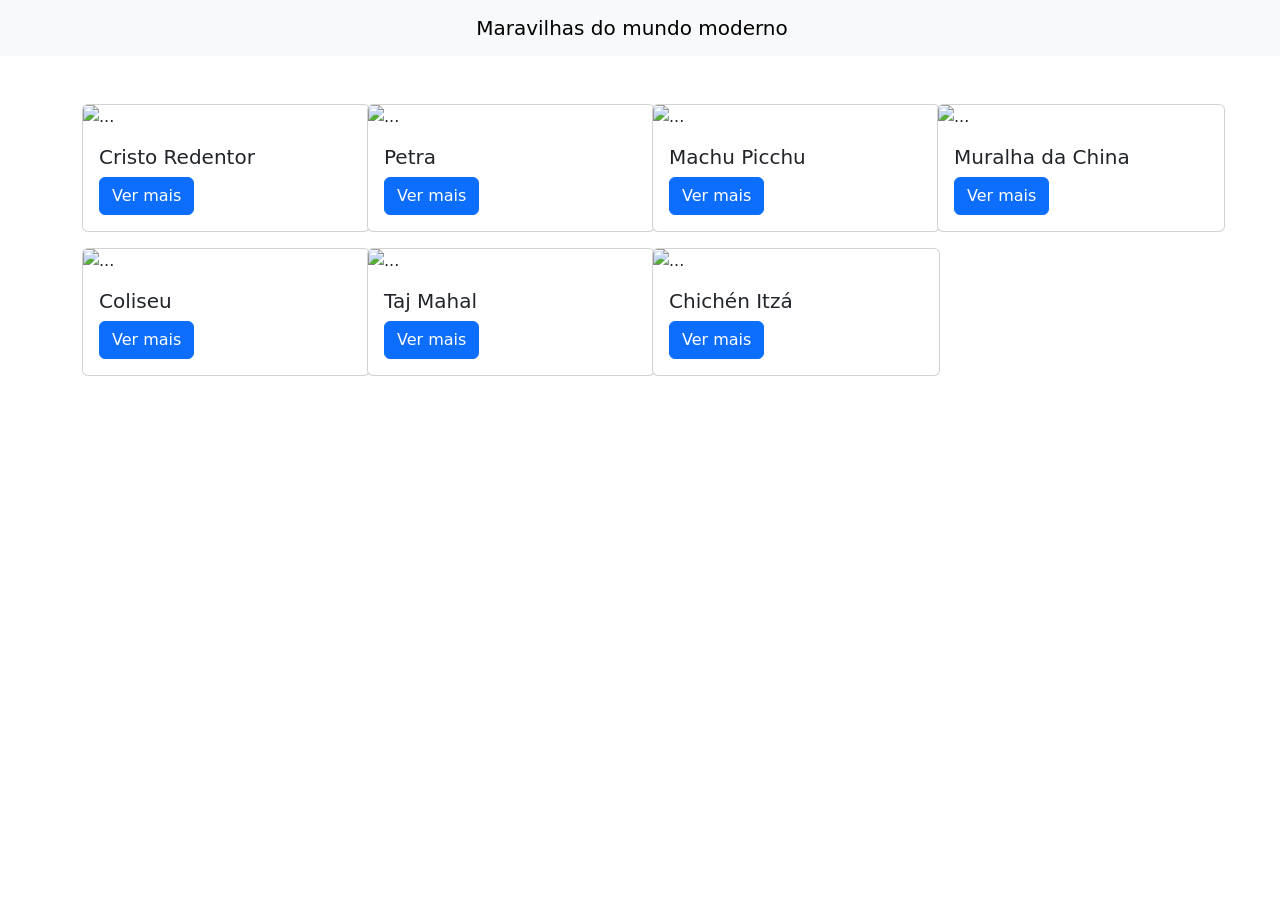
==== paginas_paises/index.html @ f4a46343 "index adicionado a paginas paises" ====
<!DOCTYPE html>
<html lang="pt-br">

<head>
    <meta charset="UTF-8">
    <meta name="viewport" content="width=device-width, initial-scale=1.0">
    <title>Document</title>
    <link href="https://cdn.jsdelivr.net/npm/bootstrap@5.3.8/dist/css/bootstrap.min.css" rel="stylesheet"
        integrity="sha384-sRIl4kxILFvY47J16cr9ZwB07vP4J8+LH7qKQnuqkuIAvNWLzeN8tE5YBujZqJLB" crossorigin="anonymous">
    <link rel="stylesheet" href="./paginas_paises/css/style.css">
</head>

<body>

    <nav class="navbar bg-body-tertiary mb-5">
        <div class="container-fluid d-flex justify-content-center align-items-center">
            <a class="navbar-brand " href="#">Maravilhas do mundo moderno</a>
        </div>
    </nav>
    <div class="container">

        <div class="row mb-3">

            <div class="col-3">
                <div class="card" style="width: 18rem;">
                    <img src="./paginas_paises/imagens/cristo_redentor.jpg" class="card-img-top" alt="...">
                    <div class="card-body">
                        <h5 class="card-title">Cristo Redentor</h5>
                        
                        <a href="./paginas_paises/brasil/Brasil.html" class="btn btn-primary">Ver mais</a>
                    </div>
                </div>
            </div>

            <div class="col-3">
                <div class="card" style="width: 18rem;">
                    <img src="./paginas_paises/imagens/Petra.jpg" class="card-img-top" alt="...">
                    <div class="card-body">
                        <h5 class="card-title">Petra</h5>
                        <a href="./paginas_paises/jordana/Jordania.html" class="btn btn-primary">Ver mais</a>
                    </div>
                </div>
            </div>

            <div class="col-3">
                <div class="card" style="width: 18rem;">
                    <img src="./paginas_paises/imagens/machu_pichu.jpeg" class="card-img-top" alt="...">
                    <div class="card-body">
                        <h5 class="card-title">Machu Picchu</h5>
                        <a href="./paginas_paises/peru/Peru.html" class="btn btn-primary">Ver mais</a>
                    </div>
                </div>
            </div>

            <div class="col-3">
                <div class="card" style="width: 18rem;">
                    <img src="./paginas_paises/imagens/muralha_china.webp" class="card-img-top" alt="...">
                    <div class="card-body">
                        <h5 class="card-title">Muralha da China</h5>
                        
                        <a href="./paginas_paises/china/China.html" class="btn btn-primary">Ver mais</a>
                    </div>
                </div>
            </div>

            </div>  
            <div class="row mb-3">

                <div class="col-3">
                    <div class="card" style="width: 18rem;">
                    <img src="./paginas_paises/imagens/o_Coliseu.webp" class="card-img-top" alt="...">
                    <div class="card-body">
                        <h5 class="card-title">Coliseu</h5>
                        
                        <a href="./paginas_paises/italia/Italia.html" class="btn btn-primary">Ver mais</a>
                    </div>
                </div>
            </div>
        
        <div class="col-3">
            <div class="card" style="width: 18rem;">
                <img src="./paginas_paises/imagens/o_Taj_Mahal.jpg" class="card-img-top" alt="...">
                    <div class="card-body">
                        <h5 class="card-title">Taj Mahal</h5>
                        
                        <a href="./paginas_paises/india/India.html" class="btn btn-primary">Ver mais</a>
                    </div>
                </div>
            </div>
            <div class="col-3">
                <div class="card" style="width: 18rem;">
                    <img src="./paginas_paises/imagens/Chichén_Itzá.jpg" class="card-img-top" alt="...">
                    <div class="card-body">
                        <h5 class="card-title">Chichén Itzá</h5>
                        
                        <a href="./paginas_paises/mexico/Mexico.html" class="btn btn-primary">Ver mais</a>
                    </div>
                </div>
            </div>
        </div>
        
    



    <script src="https://cdn.jsdelivr.net/npm/@popperjs/core@2.11.8/dist/umd/popper.min.js"
        integrity="sha384-I7E8VVD/ismYTF4hNIPjVp/Zjvgyol6VFvRkX/vR+Vc4jQkC+hVqc2pM8ODewa9r"
        crossorigin="anonymous"></script>
    <script src="https://cdn.jsdelivr.net/npm/bootstrap@5.3.8/dist/js/bootstrap.min.js"
        integrity="sha384-G/EV+4j2dNv+tEPo3++6LCgdCROaejBqfUeNjuKAiuXbjrxilcCdDz6ZAVfHWe1Y"
        crossorigin="anonymous"></script>
</body>

</html>
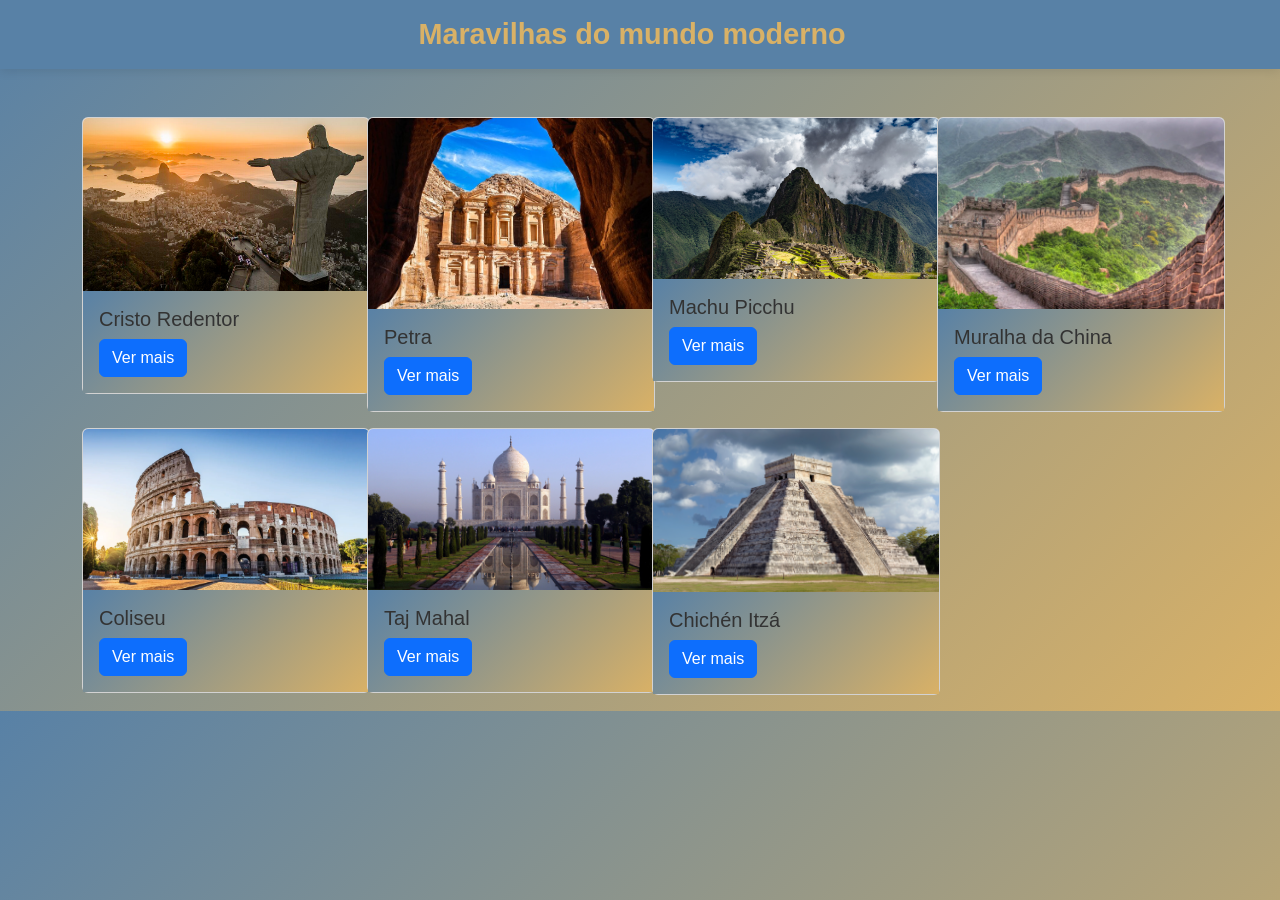
==== commit 1a031259: "mudanças no index" ====
--- a/paginas_paises/index.html
+++ b/paginas_paises/index.html
@@ -7,7 +7,7 @@
     <title>Document</title>
     <link href="https://cdn.jsdelivr.net/npm/bootstrap@5.3.8/dist/css/bootstrap.min.css" rel="stylesheet"
         integrity="sha384-sRIl4kxILFvY47J16cr9ZwB07vP4J8+LH7qKQnuqkuIAvNWLzeN8tE5YBujZqJLB" crossorigin="anonymous">
-    <link rel="stylesheet" href="./paginas_paises/css/style.css">
+    <link rel="stylesheet" href="./css/style.css">
 </head>
 
 <body>
@@ -23,42 +23,42 @@
 
             <div class="col-3">
                 <div class="card" style="width: 18rem;">
-                    <img src="./paginas_paises/imagens/cristo_redentor.jpg" class="card-img-top" alt="...">
+                    <img src="./imagens/cristo_redentor.jpg" class="card-img-top" alt="...">
                     <div class="card-body">
                         <h5 class="card-title">Cristo Redentor</h5>
                         
-                        <a href="./paginas_paises/brasil/Brasil.html" class="btn btn-primary">Ver mais</a>
+                        <a href="./brasil/Brasil.html" class="btn btn-primary">Ver mais</a>
                     </div>
                 </div>
             </div>
 
             <div class="col-3">
                 <div class="card" style="width: 18rem;">
-                    <img src="./paginas_paises/imagens/Petra.jpg" class="card-img-top" alt="...">
+                    <img src="./imagens/Petra.jpg" class="card-img-top" alt="...">
                     <div class="card-body">
                         <h5 class="card-title">Petra</h5>
-                        <a href="./paginas_paises/jordana/Jordania.html" class="btn btn-primary">Ver mais</a>
+                        <a href="./jordana/Jordania.html" class="btn btn-primary">Ver mais</a>
                     </div>
                 </div>
             </div>
 
             <div class="col-3">
                 <div class="card" style="width: 18rem;">
-                    <img src="./paginas_paises/imagens/machu_pichu.jpeg" class="card-img-top" alt="...">
+                    <img src="./imagens/machu_pichu.jpeg" class="card-img-top" alt="...">
                     <div class="card-body">
                         <h5 class="card-title">Machu Picchu</h5>
-                        <a href="./paginas_paises/peru/Peru.html" class="btn btn-primary">Ver mais</a>
+                        <a href="./peru/Peru.html" class="btn btn-primary">Ver mais</a>
                     </div>
                 </div>
             </div>
 
             <div class="col-3">
                 <div class="card" style="width: 18rem;">
-                    <img src="./paginas_paises/imagens/muralha_china.webp" class="card-img-top" alt="...">
+                    <img src="./imagens/muralha_china.webp" class="card-img-top" alt="...">
                     <div class="card-body">
                         <h5 class="card-title">Muralha da China</h5>
                         
-                        <a href="./paginas_paises/china/China.html" class="btn btn-primary">Ver mais</a>
+                        <a href="./china/China.html" class="btn btn-primary">Ver mais</a>
                     </div>
                 </div>
             </div>
@@ -68,32 +68,32 @@
 
                 <div class="col-3">
                     <div class="card" style="width: 18rem;">
-                    <img src="./paginas_paises/imagens/o_Coliseu.webp" class="card-img-top" alt="...">
+                    <img src="./imagens/o_Coliseu.webp" class="card-img-top" alt="...">
                     <div class="card-body">
                         <h5 class="card-title">Coliseu</h5>
                         
-                        <a href="./paginas_paises/italia/Italia.html" class="btn btn-primary">Ver mais</a>
+                        <a href="./italia/Italia.html" class="btn btn-primary">Ver mais</a>
                     </div>
                 </div>
             </div>
         
         <div class="col-3">
             <div class="card" style="width: 18rem;">
-                <img src="./paginas_paises/imagens/o_Taj_Mahal.jpg" class="card-img-top" alt="...">
+                <img src="./imagens/o_Taj_Mahal.jpg" class="card-img-top" alt="...">
                     <div class="card-body">
                         <h5 class="card-title">Taj Mahal</h5>
                         
-                        <a href="./paginas_paises/india/India.html" class="btn btn-primary">Ver mais</a>
+                        <a href="./india/India.html" class="btn btn-primary">Ver mais</a>
                     </div>
                 </div>
             </div>
             <div class="col-3">
                 <div class="card" style="width: 18rem;">
-                    <img src="./paginas_paises/imagens/Chichén_Itzá.jpg" class="card-img-top" alt="...">
+                    <img src="./imagens/Chichén_Itzá.jpg" class="card-img-top" alt="...">
                     <div class="card-body">
                         <h5 class="card-title">Chichén Itzá</h5>
                         
-                        <a href="./paginas_paises/mexico/Mexico.html" class="btn btn-primary">Ver mais</a>
+                        <a href="./mexico/Mexico.html" class="btn btn-primary">Ver mais</a>
                     </div>
                 </div>
             </div>
--- a/paginas_paises/css/style.css
+++ b/paginas_paises/css/style.css
@@ -0,0 +1,68 @@
+ 
+    :root {
+      --azul: #5881A6;
+      --dourado: #D9B166;
+      --bege: #BF9460;
+      --marrom: #735943;
+    }
+
+    body {
+      background: linear-gradient(135deg, var(--azul), var(--dourado));
+      color: #333;
+      font-family: -apple-system, BlinkMacSystemFont, 'Segoe UI', sans-serif;
+    }
+
+    .navbar {
+      background: var(--azul) !important;
+      box-shadow: 0 2px 10px rgba(0,0,0,0.1);
+    }
+
+    .navbar-brand {
+      color: var(--dourado) !important;
+      font-weight: 700;
+      font-size: 1.8rem;
+    }
+
+    .conteudo {
+      padding: 4rem 0;
+      min-height: 100vh;
+    }
+
+    .titulo {
+      color: var(--dourado);
+      font-size: 3rem;
+      font-weight: 700;
+      margin-bottom: 1.5rem;
+      text-shadow: 1px 1px 3px rgba(0,0,0,0.2);
+    }
+
+    .texto {
+      background: rgba(115,89,67,0.9);
+      color: white;
+      padding: 2rem;
+      border-radius: 12px;
+      font-size: 1.1rem;
+      line-height: 1.7;
+      box-shadow: 0 8px 25px rgba(0,0,0,0.15);
+    }
+
+    .imagem {
+      border-radius: 15px;
+      box-shadow: 0 10px 30px rgba(0,0,0,0.2);
+      transition: transform 0.3s ease;
+      border: 2px solid rgba(217,177,102,0.3);
+    }
+
+    .imagem:hover {
+      transform: translateY(-5px);
+    }
+    .card-body{
+      background: linear-gradient(135deg, var(--azul), var(--dourado));
+      color: #333;
+    }
+
+    @media (max-width: 768px) {
+      .titulo { font-size: 2.2rem; }
+      .texto { padding: 1.5rem; margin: 0 1rem; }
+      .imagem { margin-bottom: 1.5rem; }
+    }
